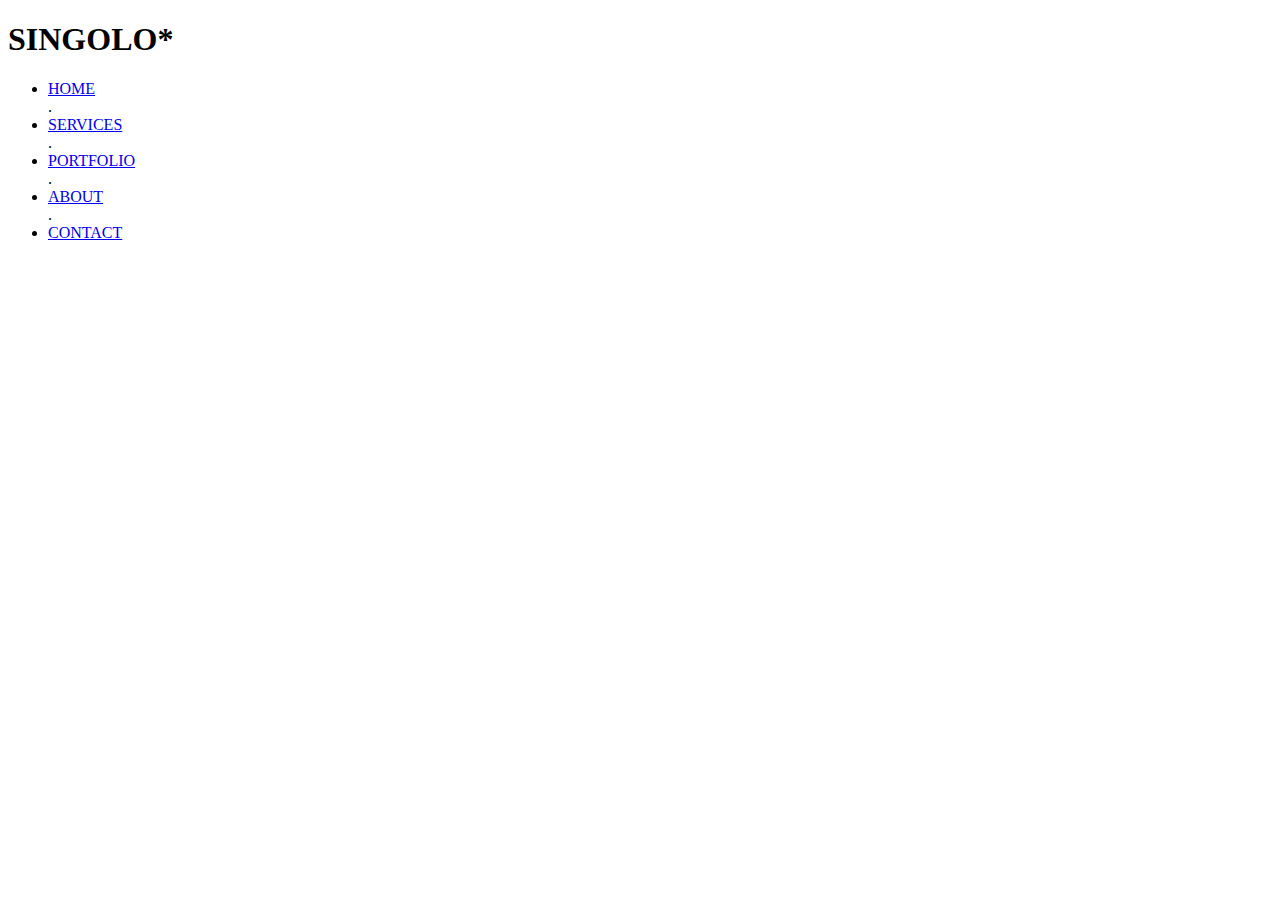
==== singolo1.html @ 1be97ed4 "feat: add header" ====
<!DOCTYPE html>
<html lang="en">

<head>
    <meta charset="UTF-8">
    <meta name="viewport" content="width=device-width, initial-scale=1.0">
    <title>Singolo</title>
</head>

<body>
    <header class="header">
        <div class="wrapper header__wrapper">
            <h1 class="logo">SINGOLO<span class="logo__star_colored">*</span></h1>
            <div class="header__nabigation">
                <ul class="navigation">
                    <li class="navigation__link"><a href="#">HOME</a></li>
                    <span class="navigation__link-dot">.</span>
                    <li class="navigation__link"><a href="#">SERVICES</a></li>
                    <span class="navigation__link-dot">.</span>
                    <li class="navigation__link"><a href="#">PORTFOLIO</a></li>
                    <span class="navigation__link-dot">.</span>
                    <li class="navigation__link"><a href="#">ABOUT</a></li>
                    <span class="navigation__link-dot">.</span>
                    <li class="navigation__link"><a href="#">CONTACT</a></li>
                </ul>
            </div>
        </div>
    </header>
</body>

</html>
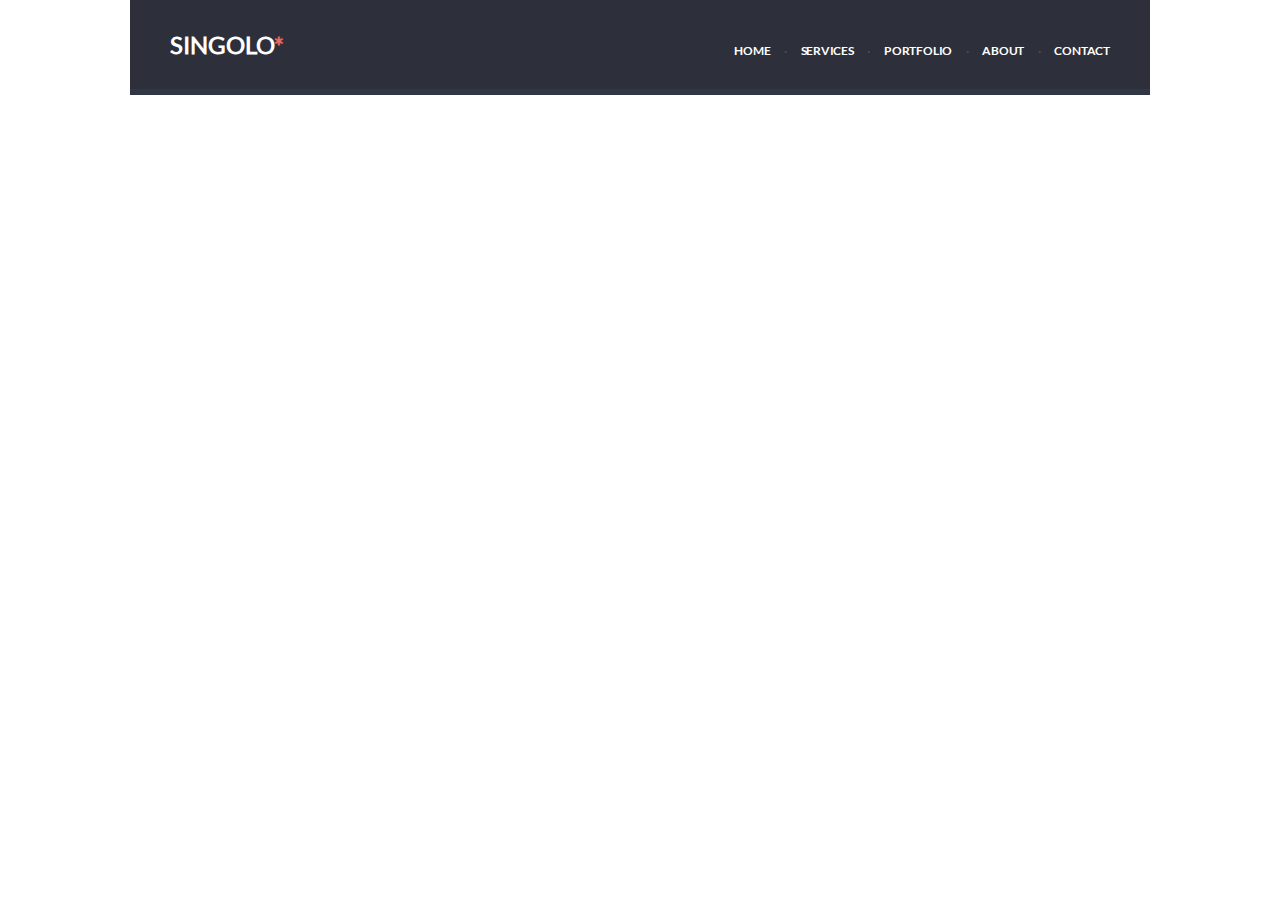
==== commit da955e84: "feat: add basic style and style for header" ====
--- a/singolo1.html
+++ b/singolo1.html
@@ -5,6 +5,7 @@
     <meta charset="UTF-8">
     <meta name="viewport" content="width=device-width, initial-scale=1.0">
     <title>Singolo</title>
+    <link rel="stylesheet" href="./singolo1.css">
 </head>
 
 <body>
--- a/singolo1.css
+++ b/singolo1.css
@@ -0,0 +1,85 @@
+@font-face {
+  font-family: "Lato-Regular";
+  src: url("./assets/font/Lato-Regular.ttf");
+}
+@font-face {
+  font-family: "Lato-Bold";
+  src: url("./assets/font/Lato-Bold.ttf");
+}
+@font-face {
+  font-family: "Lato-Black";
+  src: url("./assets/font/Lato-Black.ttf");
+}
+@font-face {
+  font-family: "Lato-Light";
+  src: url("./assets/font/Lato-Light.ttf");
+}
+* {
+  box-sizing: border-box;
+  padding: 0px;
+  margin: 0px;
+}
+html {
+  font-size: 10px;
+}
+body {
+  font-size: 1.6rem;
+  font-family: "Lato-Regular", sans-serif;
+}
+button:focus {
+  outline: none;
+}
+h2 {
+  font-size: 3rem;
+  letter-spacing: -0.2px;
+  font-family: "Lato-Black", sans-serif;
+  padding-top: 60px;
+}
+.wrapper {
+  max-width: 1020px;
+  margin: 0 auto;
+  padding: 0 40px;
+}
+/*  -------  HEADER -------  */
+.header__wrapper {
+  background-color: #2d303a;
+  height: 95px;
+  display: flex;
+  align-items: center;
+  justify-content: space-between;
+  border-bottom: 6px solid #323746;
+}
+.logo {
+  color: #ffffff;
+  font-size: 2.4rem;
+  letter-spacing: 0px;
+}
+.logo .logo__star_colored {
+  color: #e66862;
+}
+.navigation {
+  display: flex;
+  justify-content: space-between;
+  list-style: none;
+}
+.navigation__link {
+  padding-top: 7px;
+  margin-left: 13.6px;
+}
+.navigation__link-dot {
+  color: #494e62;
+  margin-left: 13.6px;
+  padding-top: 5px;
+  text-align: center;
+}
+.navigation__link a {
+  color: #ffffff;
+  text-decoration: none;
+  font-size: 1.2rem;
+  line-height: 7px;
+  letter-spacing: -0.21px;
+  font-family: "Lato-Bold", sans-serif;
+}
+.navigation__link a:hover {
+  color: #f06c64;
+}
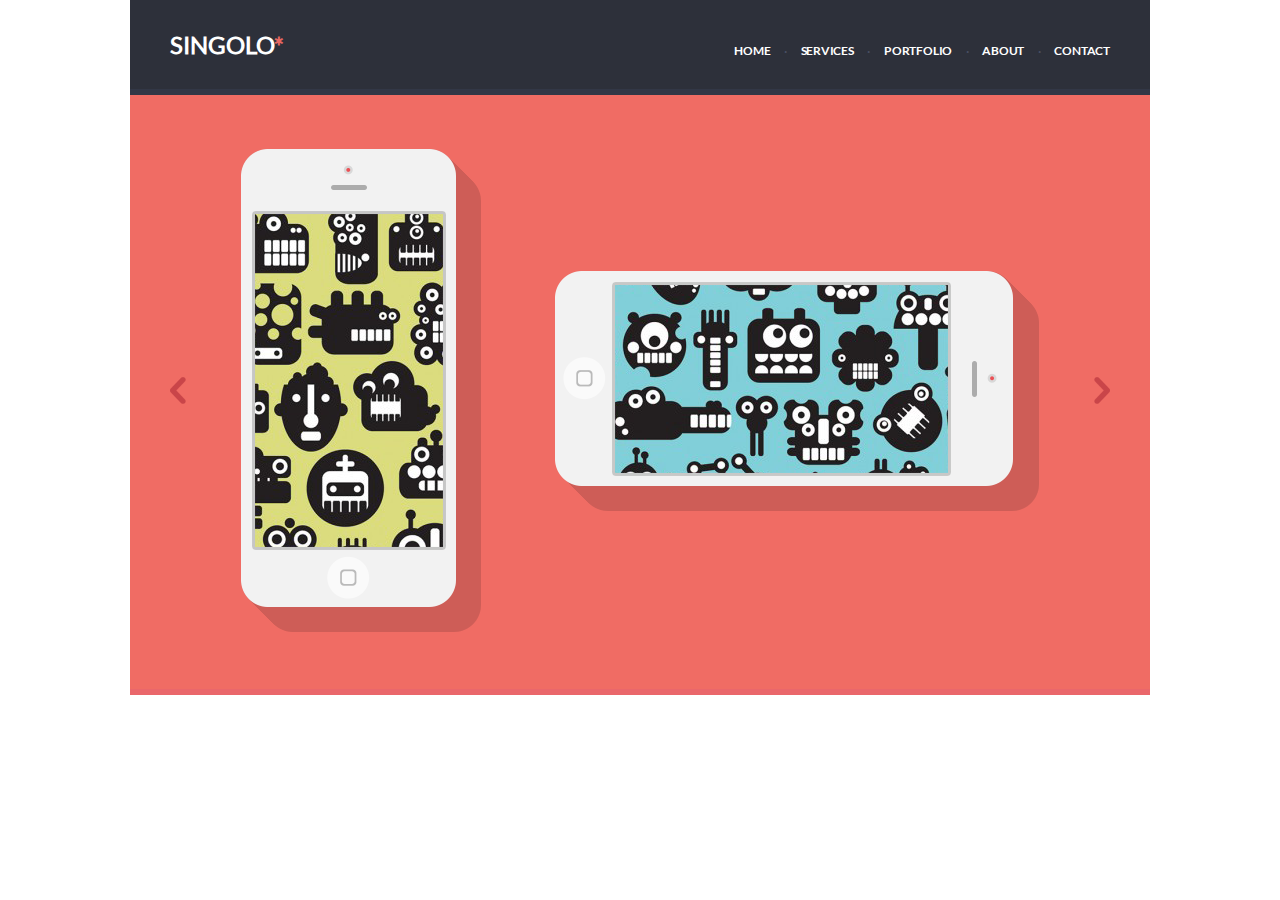
==== commit 71cf62a4: "feat: add slider section and style to it" ====
--- a/singolo1.html
+++ b/singolo1.html
@@ -27,6 +27,24 @@
             </div>
         </div>
     </header>
+
+    <section class="slider">
+        <div class="wrapper slider__wrapper ">
+            <button class="slider__button"><img src="./assets/img/arrow-left.png" alt="left"></button>
+
+            <div class="slider__content">
+                <div class="slider__content-item">
+                    <img src="./assets/img/slider-phone-v.png" alt="" srcset="">
+                </div>
+                <div class="slider__content-item">
+                    <img src="./assets/img/slider-phone-h.png" alt="" srcset="">
+                </div>
+            </div>
+
+            <button class="slider__button"><img src="./assets/img/arrow-right.png" alt="right"></button>
+        </div>
+    </section>
+
 </body>
 
 </html>--- a/singolo1.css
+++ b/singolo1.css
@@ -83,3 +83,22 @@
 .navigation__link a:hover {
   color: #f06c64;
 }
+/* ------- SLIDER ------ */
+.slider__wrapper {
+    background-color: #f06c64;
+    height: 600px;
+    border-bottom: 6px solid #ea676b;
+    display: flex;
+    justify-content: space-between;
+  }
+  .slider__button {
+    background: none;
+    border: none;
+    cursor: pointer;
+  }
+  .slider__content {
+    width: 798px;
+    display: flex;
+    align-items: center;
+    justify-content: space-between;
+  }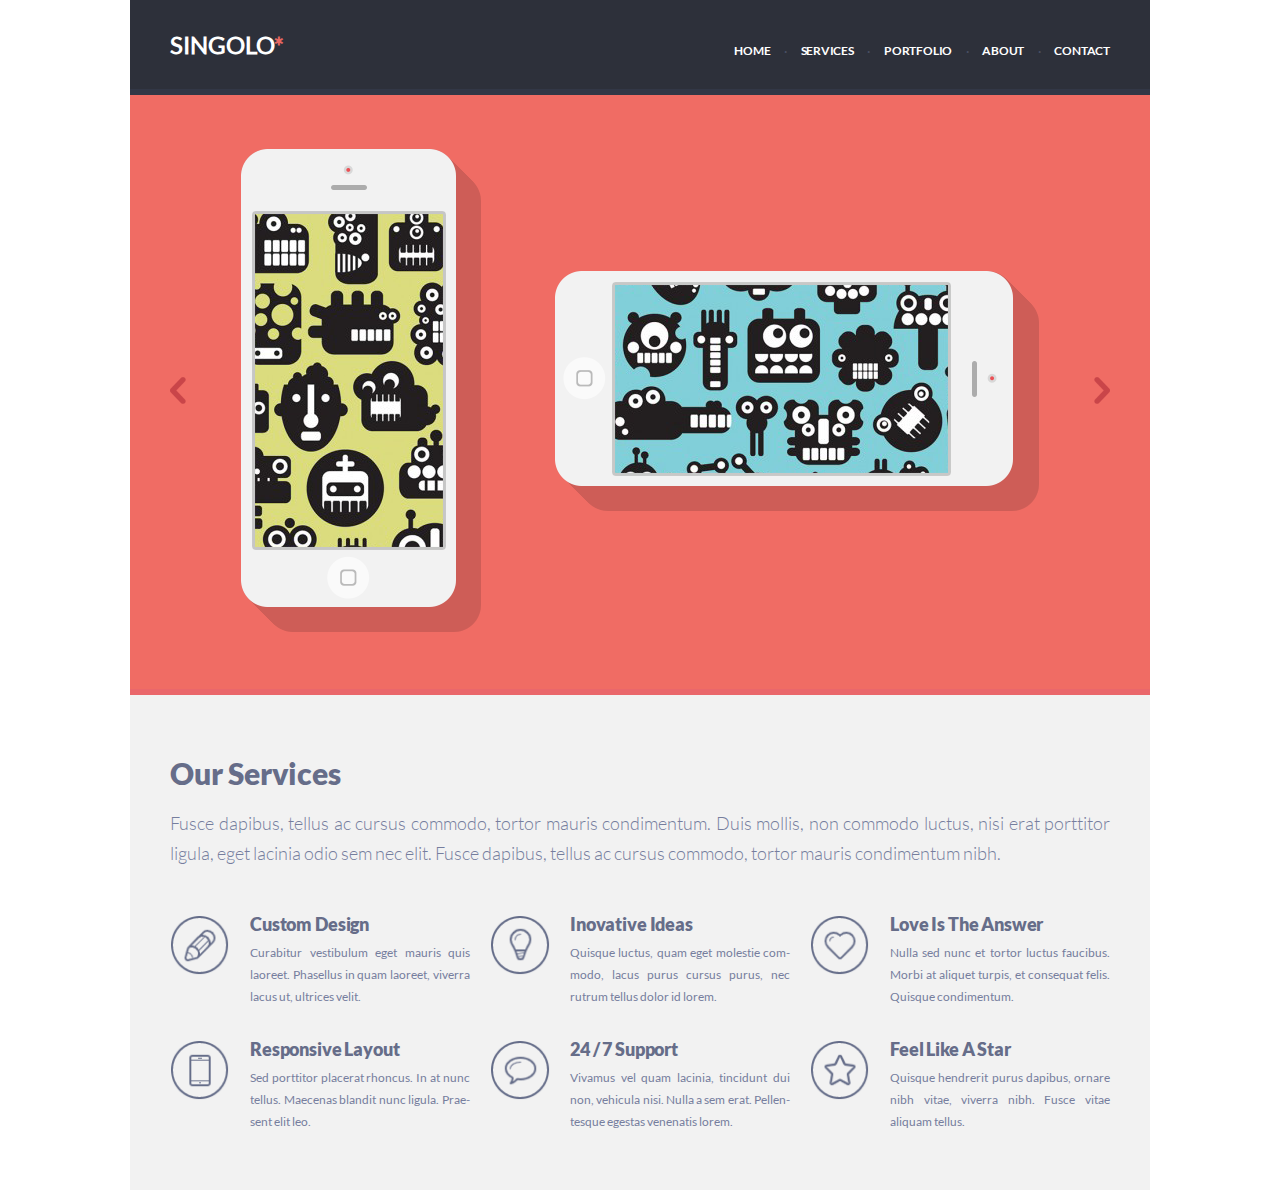
==== commit bf808115: "feat: add services section and style to it" ====
--- a/singolo1.html
+++ b/singolo1.html
@@ -44,6 +44,94 @@
             <button class="slider__button"><img src="./assets/img/arrow-right.png" alt="right"></button>
         </div>
     </section>
+    <section class="services">
+        <div class="wrapper services__wrapper ">
+            <h2 class="services__title">Our Services</h2>
+            <p class="services__description">Fusce dapibus, tellus ac cursus commodo, tortor mauris condimentum.
+                Duis
+                mollis, non commodo luctus, nisi erat porttitor ligula, eget lacinia odio sem nec elit. Fusce
+                dapibus,
+                tellus ac cursus commodo, tortor mauris condimentum nibh.</p>
+            <div class="layout-3-column">
+                <div class="service">
+                    <img src="./assets/img/pen.png " alt="pen" width="60" height="60">
+                    <div class="service__content">
+                        <h3 class="service__name">
+                            Custom Design
+                        </h3>
+                        <p class="service__description">
+                            Curabitur vestibulum eget mauris quis laoreet. Phasellus in quam laoreet, viverra lacus
+                            ut,
+                            ultrices velit.
+                        </p>
+                    </div>
+                </div>
+                <div class="service">
+                    <img src="./assets/img/lightbulb.png" alt="lightbubble" width="60" height="60">
+                    <div class="service__content">
+                        <h3 class="service__name">
+                            Inovative Ideas
+                        </h3>
+                        <p class="service__description">
+                            Quisque luctus, quam eget molestie com&shy;modo, lacus purus cursus purus, nec rutrum
+                            tellus
+                            dolor id lorem.
+                        </p>
+                    </div>
+                </div>
+                <div class="service">
+                    <img src="./assets/img/heart.png" alt="heart" width="60" height="60">
+                    <div class="service__content">
+                        <h3 class="service__name">
+                            Love Is The Answer
+                        </h3>
+                        <p class="service__description">
+                            Nulla sed nunc et tortor luctus faucibus. Morbi at aliquet turpis, et consequat felis.
+                            Quisque condimentum.
+                        </p>
+                    </div>
+                </div>
+                <div class="service">
+                    <img src="./assets/img/phone.png" alt="phone" width="60" height="60">
+                    <div class="service__content">
+                        <h3 class="service__name">
+                            Responsive Layout
+                        </h3>
+                        <p class="service__description">
+                            Sed porttitor placerat rhoncus. In at nunc tellus. Maecenas blandit nunc ligula.
+                            Prae&shy;sent
+                            elit leo.
+                        </p>
+                    </div>
+                </div>
+                <div class="service">
+                    <img src="./assets/img/bubble.png" alt="bubble" width="60" height="60">
+                    <div class="service__content">
+                        <h3 class="service__name">
+                            24 / 7 Support
+                        </h3>
+                        <p class="service__description">
+                            Vivamus vel quam lacinia, tincidunt dui non, vehicula nisi. Nulla a sem erat.
+                            Pellen&shy;tesque
+                            egestas venenatis lorem.
+                        </p>
+                    </div>
+                </div>
+                <div class="service">
+                    <img src="./assets/img/Star.png" alt="star" width="60" height="60">
+                    <div class="service__content">
+                        <h3 class="service__name">
+                            Feel Like A Star
+                        </h3>
+                        <p class="service__description">
+                            Quisque hendrerit purus dapibus, ornare nibh vitae, viverra nibh. Fusce vitae aliquam
+                            tellus.
+                        </p>
+                    </div>
+                </div>
+            </div>
+        </div>
+    </section>
 
 </body>
 
--- a/singolo1.css
+++ b/singolo1.css
@@ -85,20 +85,68 @@
 }
 /* ------- SLIDER ------ */
 .slider__wrapper {
-    background-color: #f06c64;
-    height: 600px;
-    border-bottom: 6px solid #ea676b;
-    display: flex;
-    justify-content: space-between;
-  }
-  .slider__button {
-    background: none;
-    border: none;
-    cursor: pointer;
-  }
-  .slider__content {
-    width: 798px;
-    display: flex;
-    align-items: center;
-    justify-content: space-between;
-  }+  background-color: #f06c64;
+  height: 600px;
+  border-bottom: 6px solid #ea676b;
+  display: flex;
+  justify-content: space-between;
+}
+.slider__button {
+  background: none;
+  border: none;
+  cursor: pointer;
+}
+.slider__content {
+  width: 798px;
+  display: flex;
+  align-items: center;
+  justify-content: space-between;
+}
+/*  ------- SERVICES -------  */
+.services__wrapper {
+  background-color: #f2f2f2;
+  height: 501px;
+  border-bottom: 6px solid #ffffff;
+}
+.services__title {
+  color: #666d89;
+}
+.services__description {
+  color: #767e9e;
+  font-size: 1.8rem;
+  font-family: "Lato-Light", sans-serif;
+  line-height: 30px;
+  text-align: justify;
+  letter-spacing: 0px;
+  padding-top: 17px;
+  margin-bottom: 47px;
+}
+.layout-3-column {
+  display: flex;
+  flex-wrap: wrap;
+  justify-content: space-between;
+}
+.service {
+  display: flex;
+  width: 300px;
+  justify-content: space-between;
+  margin-bottom: 31.5px;
+}
+.service__content {
+  margin-left: 20px;
+}
+.service__content .service__name {
+  color: #666d89;
+  font-size: 1.8rem;
+  line-height: 18px;
+  font-family: "Lato-Black";
+  letter-spacing: -0.15px;
+}
+.service__content .service__description {
+  padding-top: 9px;
+  font-size: 1.2rem;
+  line-height: 22px;
+  color: #767e9e;
+  text-align: justify;
+  letter-spacing: 0px;
+}
